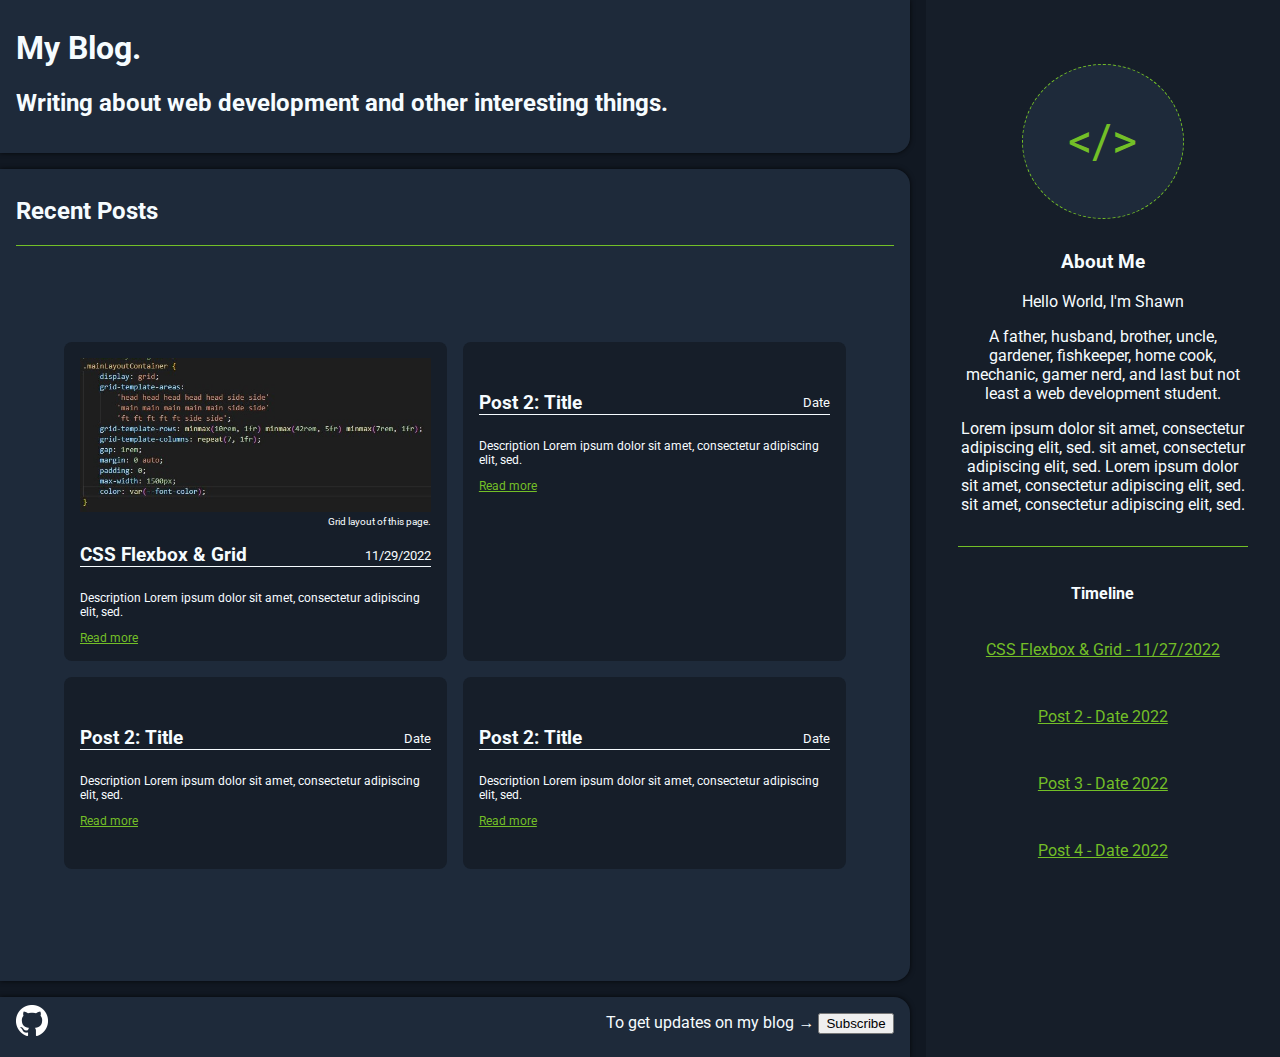
==== index.html @ c705dd5e "Added blog page and styles." ====
<!DOCTYPE html>
<html lang="en">

<head>
    <meta charset="UTF-8">
    <meta http-equiv="X-UA-Compatible" content="IE=edge">
    <meta name="viewport" content="width=device-width, initial-scale=1.0">
    <link href="./styles/mainStyles.css" rel="stylesheet">
    <link rel="preconnect" href="https://fonts.googleapis.com">
    <link rel="preconnect" href="https://fonts.gstatic.com" crossorigin>
    <title>Shawn's Blog</title>
</head>

<body>
    <main class="mainLayoutContainer">
        <header class="header">
            <h1>My Blog.</h1>
            <h2>Writing about web development and other interesting things.</h2>
        </header>
        <section class="mainContent">
            <h2 class="mainHeader">Recent Posts</h2>
            <div class="previewContainer">

                <div class="previewBox">
                    <figure>
                        <img src="./images/gridImg.jpg" class="previewImg">
                        <figcaption>Grid layout of this page.</figcaption>
                    </figure>
                    <div class="boxHead">
                        <h3>CSS Flexbox & Grid</h3>
                        <sub>11/29/2022</sub>
                    </div>
                    <div class="boxContent">
                        <div class="boxDesc">
                            <p>Description Lorem ipsum dolor sit amet,
                                consectetur adipiscing elit, sed.
                            </p>
                            <a href="/posts/flexboxGrid.html">Read more</a>
                        </div>
                    </div>
                </div>

                <div class="previewBox">
                    <figure>
                        <img src="" class="previewImg">
                        <figcaption></figcaption>
                    </figure>
                    <div class="boxHead">
                        <h3>Post 2: Title</h3>
                        <sub>Date</sub>
                    </div>
                    <div class="boxContent">
                        <div class="boxDesc">
                            <p>Description Lorem ipsum dolor sit amet,
                                consectetur adipiscing elit, sed.
                            </p>
                            <a href="">Read more</a>
                        </div>
                    </div>
                </div>

                <div class="previewBox">
                    <figure>
                        <img src="" class="previewImg">
                        <figcaption></figcaption>
                    </figure>
                    <div class="boxHead">
                        <h3>Post 2: Title</h3>
                        <sub>Date</sub>
                    </div>
                    <div class="boxContent">
                        <div class="boxDesc">
                            <p>Description Lorem ipsum dolor sit amet,
                                consectetur adipiscing elit, sed.
                            </p>
                            <a href="">Read more</a>
                        </div>
                    </div>
                </div>

                <div class="previewBox">
                    <figure>
                        <img src="" class="previewImg">
                        <figcaption></figcaption>
                    </figure>
                    <div class="boxHead">
                        <h3>Post 2: Title</h3>
                        <sub>Date</sub>
                    </div>
                    <div class="boxContent">
                        <div class="boxDesc">
                            <p>Description Lorem ipsum dolor sit amet,
                                consectetur adipiscing elit, sed.
                            </p>
                            <a href="">Read more</a>
                        </div>
                    </div>
                </div>



            </div>
        </section>

        <section class="sideBar">
            <div class="aboutContainer">
                <div class="circle"></div>
                <div class="aboutDetails">
                    <h3>About Me</h3>
                    <p>Hello World, I'm Shawn</p>
                    <p>A father, husband, brother, uncle, gardener, fishkeeper, home cook, mechanic, gamer nerd, and
                        last but not least a web development student.</p>
                    <p>Lorem ipsum dolor sit amet,
                        consectetur adipiscing elit, sed.
                        sit amet, consectetur adipiscing elit,
                        sed. Lorem ipsum dolor sit amet,
                        consectetur adipiscing elit, sed. sit
                        amet, consectetur adipiscing elit, sed.</p>
                </div>
            </div>

            <h4>Timeline</h4>
            <div class="timeContainer">
                <p><a href="/posts/flexboxGrid.html">CSS Flexbox & Grid - 11/27/2022</a></p>
                <p><a href="">Post 2 - Date 2022</a></p>
                <p><a href="">Post 3 - Date 2022</a></p>
                <p><a href="">Post 4 - Date 2022</a></p>
            </div>
        </section>
        <footer class="footer">
            <div class="iconHolder"><img src="./images/GitHub-Mark-Light-32px.png"></div>
            <div class="subMsg">To get updates on my blog &rarr; <button id="subButton">Subscribe</button>
            </div>
        </footer>

    </main>

</body>

</html>
---- styles/mainStyles.css ----
@import url(https://fonts.googleapis.com/css2?family=Roboto:wght@300;400;700;900&display=swap);
@import "./layout.css";
@import "./postsStyle/postStyle.css";

/* Defining colors to use as variables */
:root {
    --main-color: #1E2A3A;
    --second-color: #161E29;
    --third-color: #73BF27;
    --font-color: #F6FCFF;
    --main-background: #111822;
}

body {
    margin: 0;
    padding: 0;
    font-family: "Roboto", sans-serif;
    background-color: var(--main-background);
}

a {
    color: var(--third-color);
}

a:hover {
    color: var(--font-color);
}

/* Media queries for responsiveness */
@media screen and (max-width: 1450px) {
    .header {
        border-radius: 0 0 1rem 0;
    }

    .mainContent {
        border-radius: 0 1rem 1rem 0;
    }

    .footer {
        border-radius: 0 1rem 0 0;
    }
}

@media screen and (max-width: 900px) {
    .mainLayoutContainer {
        grid-template-areas:
            "head head head head head head head"
            "side side side side side side side"
            "main main main main main main main"
            "ft ft ft ft ft ft ft";
        gap: 0.5rem;
        grid-template-columns: 1fr;
    }

    .header,
    .mainContent,
    .footer {
        border-radius: 0;
    }

    .sideBar {
        text-align: left;
    }

    .aboutContainer {
        display: flex;
        gap: 1rem;
    }

    .timeContainer {
        flex-direction: row;
        flex-wrap: wrap;
        column-gap: 1rem;
    }

    .circle {
        width: 2rem;
        height: 2rem;
        padding: 0.5rem;
        margin: 3rem 1rem;
        font-size: 1.5rem;
    }

    .previewContainer {
        grid-template-columns: repeat(auto-fill, minmax(18rem, 1fr));
        padding: 2rem 1rem 0 1rem;
    }
}

@media screen and (max-width: 475px) {
    .aboutContainer {
        gap: 0;
    }

    .circle {
        width: 0;
        height: 0;
        padding: 0;
        margin: 0;
        border: none;
    }

    .circle::after {
        content: "";
    }

    .previewContainer {
        grid-template-columns: repeat(auto-fill, minmax(15rem, 1fr));
        gap: 0.5rem;
        padding: 1rem 0.5rem;
    }

    .blogViewBox {
        padding: 2rem;
        margin: 0;
    }
}
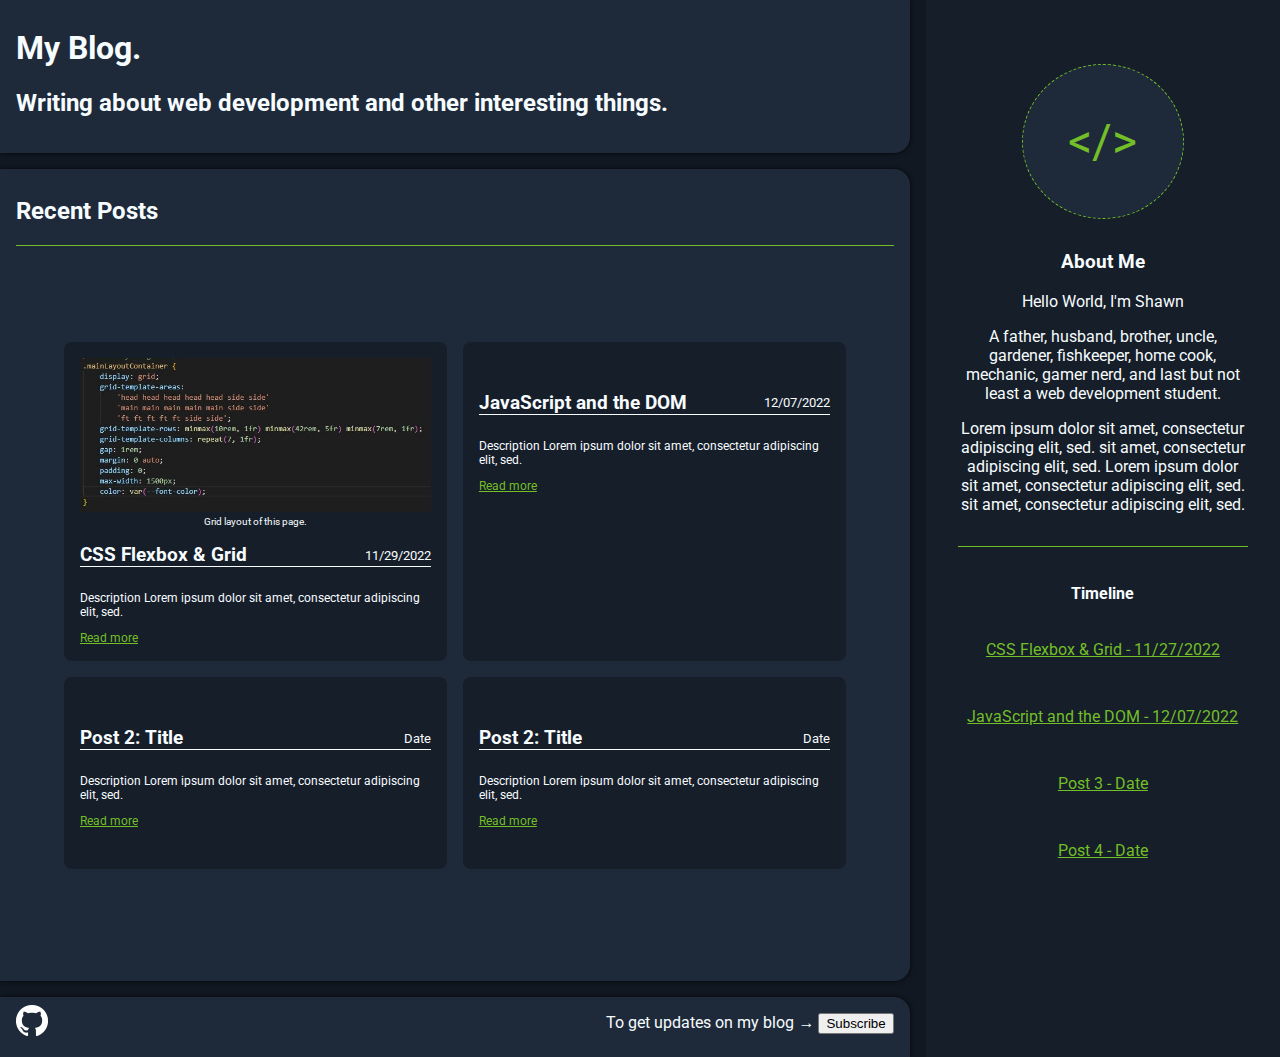
==== commit 8ae4f63d: "add new post page" ====
--- a/index.html
+++ b/index.html
@@ -35,7 +35,7 @@
                             <p>Description Lorem ipsum dolor sit amet,
                                 consectetur adipiscing elit, sed.
                             </p>
-                            <a href="/posts/flexboxGrid.html">Read more</a>
+                            <a href="./posts/flexboxGrid.html">Read more</a>
                         </div>
                     </div>
                 </div>
@@ -46,15 +46,15 @@
                         <figcaption></figcaption>
                     </figure>
                     <div class="boxHead">
-                        <h3>Post 2: Title</h3>
-                        <sub>Date</sub>
+                        <h3>JavaScript and the DOM</h3>
+                        <sub>12/07/2022</sub>
                     </div>
                     <div class="boxContent">
                         <div class="boxDesc">
                             <p>Description Lorem ipsum dolor sit amet,
                                 consectetur adipiscing elit, sed.
                             </p>
-                            <a href="">Read more</a>
+                            <a href="./posts/jsDom.html">Read more</a>
                         </div>
                     </div>
                 </div>
@@ -108,23 +108,20 @@
                 <div class="aboutDetails">
                     <h3>About Me</h3>
                     <p>Hello World, I'm Shawn</p>
-                    <p>A father, husband, brother, uncle, gardener, fishkeeper, home cook, mechanic, gamer nerd, and
-                        last but not least a web development student.</p>
-                    <p>Lorem ipsum dolor sit amet,
-                        consectetur adipiscing elit, sed.
-                        sit amet, consectetur adipiscing elit,
-                        sed. Lorem ipsum dolor sit amet,
-                        consectetur adipiscing elit, sed. sit
-                        amet, consectetur adipiscing elit, sed.</p>
+                    <p>A father, husband, brother, uncle, gardener, fishkeeper, home cook,
+                        mechanic, gamer nerd, and last but not least a web development student.</p>
+                    <p>Lorem ipsum dolor sit amet, consectetur adipiscing elit, sed.
+                        sit amet, consectetur adipiscing elit, sed. Lorem ipsum dolor sit amet,
+                        consectetur adipiscing elit, sed. sit amet, consectetur adipiscing elit, sed.</p>
                 </div>
             </div>
 
             <h4>Timeline</h4>
             <div class="timeContainer">
-                <p><a href="/posts/flexboxGrid.html">CSS Flexbox & Grid - 11/27/2022</a></p>
-                <p><a href="">Post 2 - Date 2022</a></p>
-                <p><a href="">Post 3 - Date 2022</a></p>
-                <p><a href="">Post 4 - Date 2022</a></p>
+                <p><a href="./posts/flexboxGrid.html">CSS Flexbox & Grid - 11/27/2022</a></p>
+                <p><a href="./posts/jsDom.html">JavaScript and the DOM - 12/07/2022</a></p>
+                <p><a href="">Post 3 - Date</a></p>
+                <p><a href="">Post 4 - Date</a></p>
             </div>
         </section>
         <footer class="footer">
--- a/styles/mainStyles.css
+++ b/styles/mainStyles.css
@@ -87,7 +87,7 @@
     }
 }
 
-@media screen and (max-width: 475px) {
+@media screen and (max-width: 500px) {
     .aboutContainer {
         gap: 0;
     }
@@ -111,7 +111,12 @@
     }
 
     .blogViewBox {
-        padding: 2rem;
+        padding: 0;
+        margin: 0;
+    }
+
+    .blogViewBox p, .blogViewBox blockquote, .blogViewBox h3 {
+        padding: 0.5rem;
         margin: 0;
     }
 }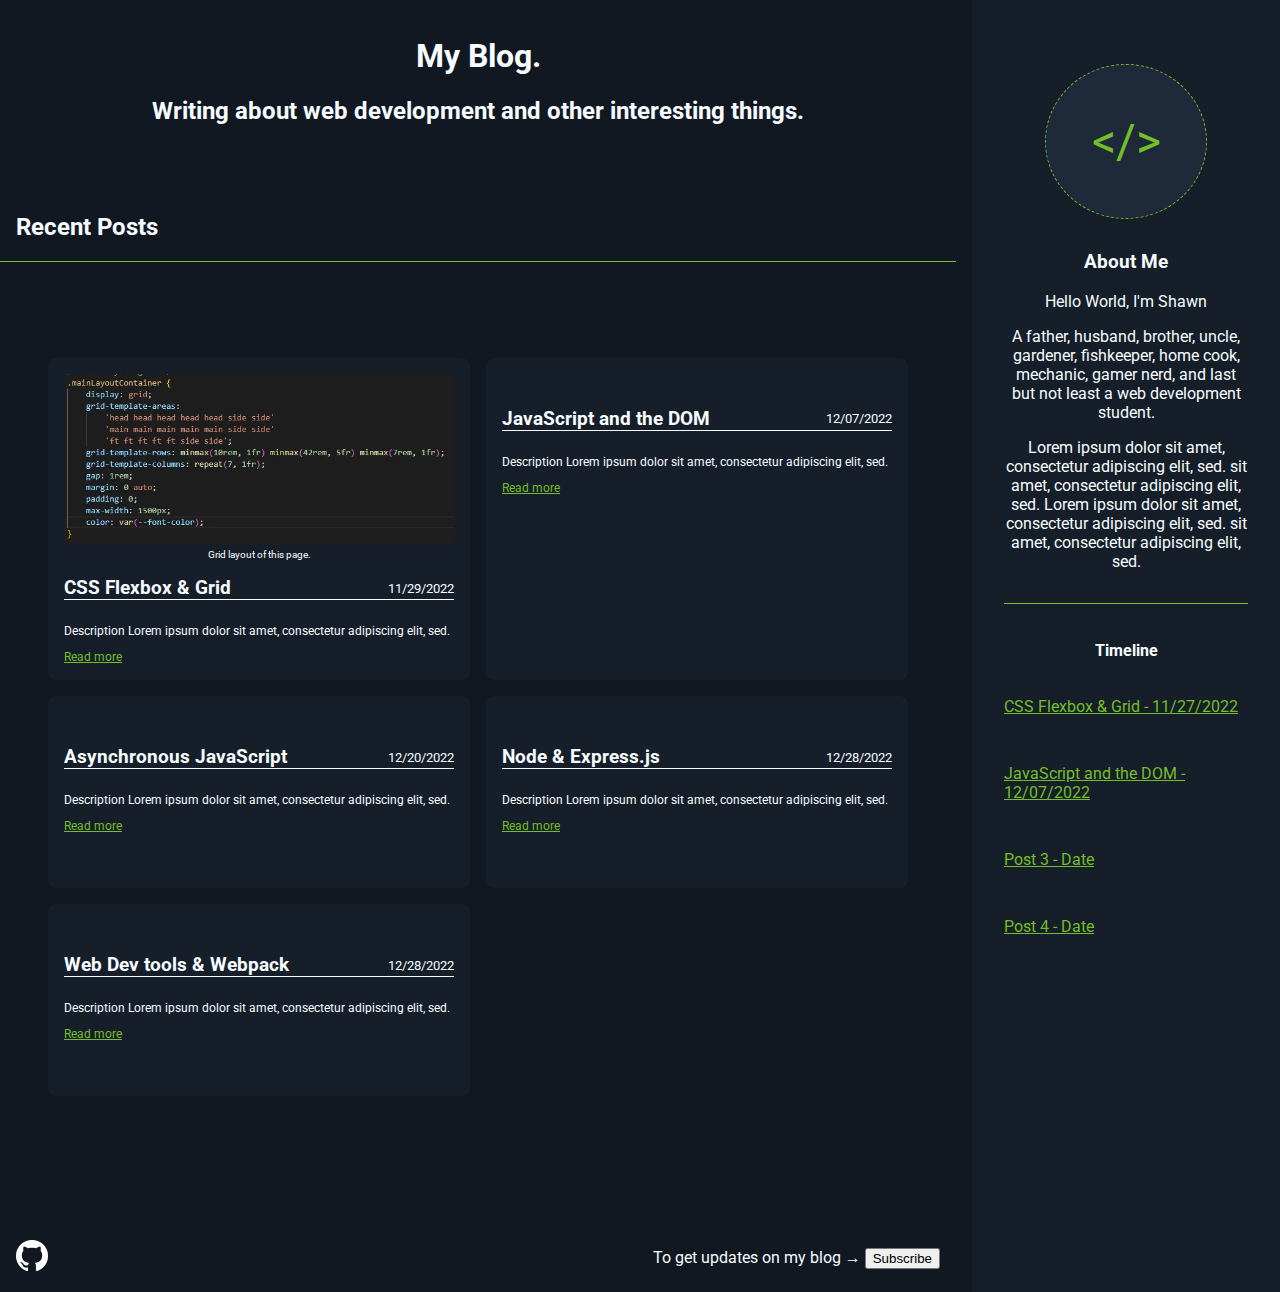
==== commit ffc5f202: "more interesting style & 2 blog post ideas" ====
--- a/index.html
+++ b/index.html
@@ -65,8 +65,8 @@
                         <figcaption></figcaption>
                     </figure>
                     <div class="boxHead">
-                        <h3>Post 2: Title</h3>
-                        <sub>Date</sub>
+                        <h3>Asynchronous JavaScript</h3>
+                        <sub>12/20/2022</sub>
                     </div>
                     <div class="boxContent">
                         <div class="boxDesc">
@@ -84,8 +84,27 @@
                         <figcaption></figcaption>
                     </figure>
                     <div class="boxHead">
-                        <h3>Post 2: Title</h3>
-                        <sub>Date</sub>
+                        <h3>Node & Express.js</h3>
+                        <sub>12/28/2022</sub>
+                    </div>
+                    <div class="boxContent">
+                        <div class="boxDesc">
+                            <p>Description Lorem ipsum dolor sit amet,
+                                consectetur adipiscing elit, sed.
+                            </p>
+                            <a href="">Read more</a>
+                        </div>
+                    </div>
+                </div>
+
+                <div class="previewBox">
+                    <figure>
+                        <img src="" class="previewImg">
+                        <figcaption></figcaption>
+                    </figure>
+                    <div class="boxHead">
+                        <h3>Web Dev tools & Webpack</h3>
+                        <sub>12/28/2022</sub>
                     </div>
                     <div class="boxContent">
                         <div class="boxDesc">
--- a/styles/mainStyles.css
+++ b/styles/mainStyles.css
@@ -52,12 +52,6 @@
         grid-template-columns: 1fr;
     }
 
-    .header,
-    .mainContent,
-    .footer {
-        border-radius: 0;
-    }
-
     .sideBar {
         text-align: left;
     }
@@ -85,6 +79,12 @@
         grid-template-columns: repeat(auto-fill, minmax(18rem, 1fr));
         padding: 2rem 1rem 0 1rem;
     }
+
+    .blogViewBox {
+        padding: 0.75rem;
+        margin: 0.75rem 0;
+        border-radius: 0;
+      }
 }
 
 @media screen and (max-width: 500px) {
@@ -111,11 +111,6 @@
     }
 
     .blogViewBox {
-        padding: 0;
-        margin: 0;
-    }
-
-    .blogViewBox p, .blogViewBox blockquote, .blogViewBox h3 {
         padding: 0.5rem;
         margin: 0;
     }
